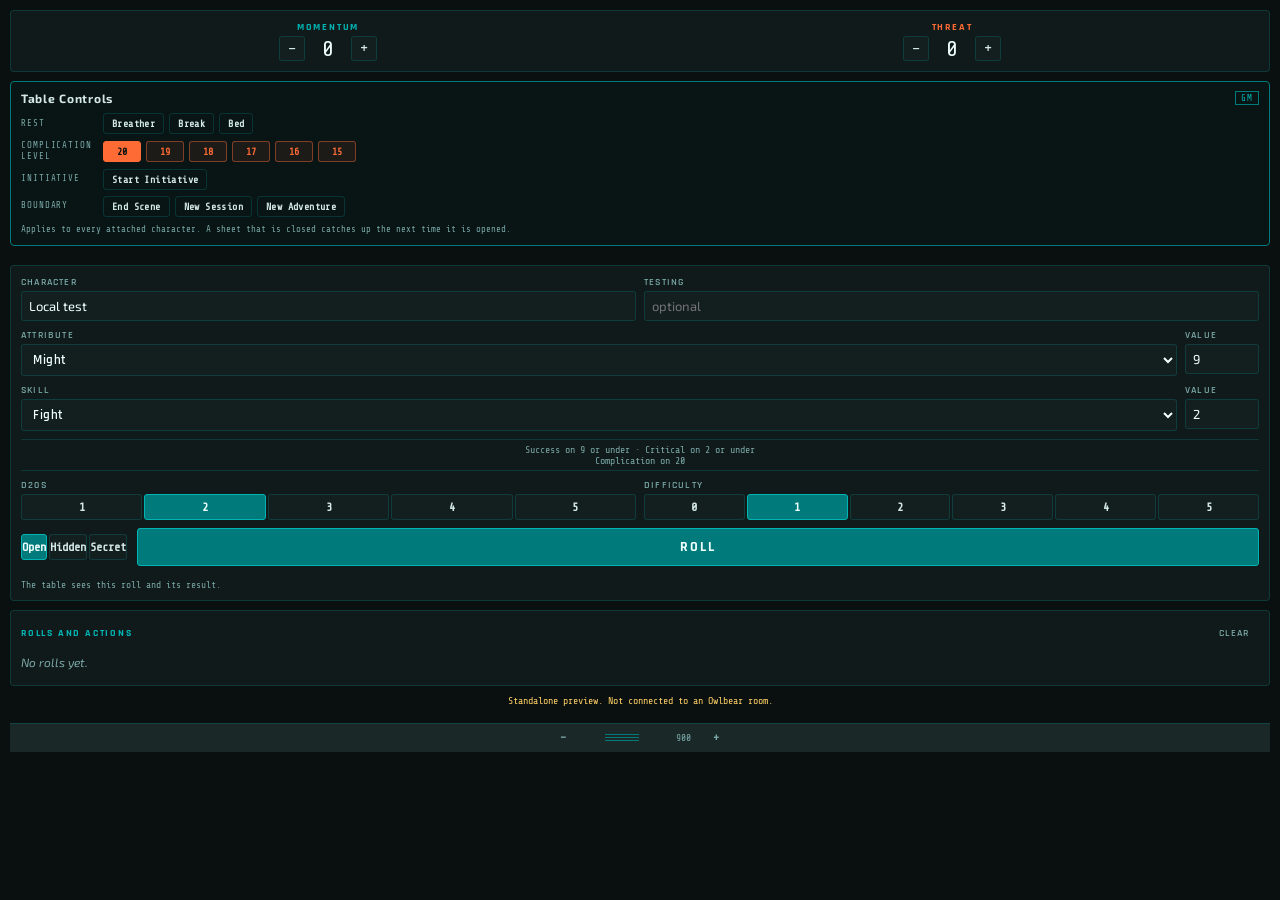
==== beta/index.html @ dbab76f7 "Beta channel: 1.5 GM tools for testing (live files unchanged) Adds beta/ only. Built by dnm-cc/tools" ====
<!DOCTYPE html>
<html lang="en">
<head>
<meta charset="UTF-8">
<meta name="viewport" content="width=device-width, initial-scale=1.0">
<title>D&amp;M Rolls and Actions</title>
<link rel="preconnect" href="https://fonts.googleapis.com">
<link rel="preconnect" href="https://fonts.gstatic.com" crossorigin>
<link href="https://fonts.googleapis.com/css2?family=Rajdhani:wght@500;600;700&family=Exo+2:wght@400;500;600&family=Share+Tech+Mono&display=swap" rel="stylesheet">
<link rel="stylesheet" href="style.css">
</head>
<body>

<div id="app">

  <!-- 0.9.10. Reported from play: in a room with no GM, a player presses + on Momentum,
       the sheet moves and the pool never does. That is the design working — only the
       GM's background page writes room metadata, so with no GM nobody writes anything
       and every pool change is dropped. The single-writer rule is what stops two
       clients clobbering each other and is worth keeping; what was wrong is that it
       failed SILENTLY, so the tools looked broken rather than unattended. -->
  <p id="no-gm" class="no-gm" hidden>No GM in this room. Rolls still show, but Momentum,
    Threat and the shared log will not save until a GM joins.</p>

  <section class="pools">
    <div class="pool">
      <span class="pool-label">Momentum</span>
      <div class="pool-controls">
        <button class="step" data-pool="momentum" data-delta="-1" aria-label="Spend momentum">&minus;</button>
        <span class="pool-value" id="momentum-value">0</span>
        <button class="step" data-pool="momentum" data-delta="1" aria-label="Gain momentum">+</button>
      </div>
    </div>
    <div class="pool threat">
      <span class="pool-label">Threat</span>
      <div class="pool-controls">
        <button class="step" data-pool="threat" data-delta="-1" aria-label="Spend threat">&minus;</button>
        <span class="pool-value" id="threat-value">0</span>
        <button class="step" data-pool="threat" data-delta="1" aria-label="Add threat">+</button>
      </div>
    </div>
  </section>

  <!-- GM only. Hidden entirely for players by roller.js, not merely disabled: these
       push a boundary to every character at the table, and it should not look like
       something a player might be allowed to press. -->
  <section id="gm-panel" class="gm-panel" hidden>
    <div class="gm-panel-head">
      <h2>Table Controls</h2>
      <!-- 1.5. Lit while the GM has rushed the table: the three rests below are greyed
           until the next End Scene. -->
      <span id="rushed-badge" class="rushed-badge" hidden
        title="No rest before the next scene (GM Guide p.101). Lift it in GM Tools.">Rushed</span>
      <span class="gm-badge">GM</span>
    </div>
    <div class="gm-group">
      <span class="gm-group-label">Rest</span>
      <div class="gm-buttons">
        <button class="gm-btn" data-epoch="breather">Breather</button>
        <button class="gm-btn" data-epoch="break">Break</button>
        <button class="gm-btn" data-epoch="bed">Bed</button>
      </div>
    </div>
    <!-- 0.9.5. The Complication threshold for the whole room. The rulebook says a
         natural 20 complicates; lowering this makes a scene harder for everyone at
         once, which is the GM's lever and nobody else's. Threat-coloured because it
         raises the danger, the same thing Threat measures. -->
    <div class="gm-group">
      <span class="gm-group-label">Complication Level</span>
      <div class="gm-buttons" id="comp-at-seg">
        <button class="gm-btn danger" data-comp="20">20</button>
        <button class="gm-btn danger" data-comp="19">19</button>
        <button class="gm-btn danger" data-comp="18">18</button>
        <button class="gm-btn danger" data-comp="17">17</button>
        <button class="gm-btn danger" data-comp="16">16</button>
        <button class="gm-btn danger" data-comp="15">15</button>
      </div>
    </div>
    <div class="gm-group">
      <span class="gm-group-label">Initiative</span>
      <div class="gm-buttons">
        <button class="gm-btn" id="init-start">Start Initiative</button>
      </div>
    </div>
    <div class="gm-group">
      <span class="gm-group-label">Boundary</span>
      <div class="gm-buttons">
        <button class="gm-btn" data-epoch="scene">End Scene</button>
        <button class="gm-btn" data-epoch="session">New Session</button>
        <button class="gm-btn" data-epoch="adventure">New Adventure</button>
      </div>
    </div>
    <p class="gm-note">Applies to every attached character. A sheet that is closed
      catches up the next time it is opened.</p>
  </section>

  <!-- 1.5. GM Tools: every way the GM gains and spends Threat, round tickers, hazards,
       starting Threat and the NPC roster. Drawn by gmpanel.js, which draws the same
       panel in its own docked popover (gm.html) when popped out. GM only. -->
  <section id="gm-tools" class="gm-panel gm-tools" hidden></section>

  <!-- 0.9.0, shared with the table from 1.4, and the initiative tracker folded into
       it in 1.4B. It was a separate panel for one release and printed the same four
       names the party list was already printing, with a different set of buttons
       beside them. One list, one row per combatant. -->
  <section id="party-panel" class="party-panel" hidden>
    <div class="gm-panel-head">
      <h2>Party</h2>
      <span class="gm-badge">GM</span>
      <span id="init-round" class="init-round" hidden></span>
      <button type="button" id="init-next" class="gm-btn init-next" hidden>Next Round</button>
      <button type="button" id="init-end" class="ghost" hidden>End</button>
      <button type="button" id="party-share" class="ghost party-share"
        title="Whether the players can see this panel">Shared</button>
      <button type="button" id="party-backup" class="ghost party-backup"
        title="Every character in this scene, as codes you can keep">Back up</button>
    </div>
    <ol id="party-list" class="party-list"></ol>
    <!-- GM only, and only while a round is running. Auto-grows the way the sheet's
         Injuries and Truths do: type a name, press enter, a fresh blank appears. -->
    <div id="init-add-row" class="init-add" hidden>
      <input type="text" id="init-add" class="init-add-input" placeholder="Add an adversary…"
        maxlength="32" spellcheck="false" autocomplete="off">
    </div>
    <p class="gm-note" id="party-note">A character catches up when its sheet is next
      opened. Not synced means the character has never met this room and has nothing
      to catch up on.</p>

    <!-- 1.3. Filled by renderBackup(). A textarea rather than a straight download
         because an extension runs in an iframe Owlbear owns, and whether a
         programmatic download is permitted there is Owlbear's decision, not ours.
         Select-and-copy always works; the download button is the convenience. -->
    <div id="backup" class="backup" hidden>
      <div class="backup-head">
        <span id="backup-summary" class="backup-summary"></span>
        <button type="button" id="backup-copy" class="ghost">Copy</button>
        <button type="button" id="backup-download" class="ghost">Download</button>
        <button type="button" id="backup-close" class="ghost">Close</button>
      </div>
      <textarea id="backup-text" class="backup-text" readonly rows="6"
        spellcheck="false"></textarea>
      <p class="gm-note">Keep this somewhere outside Owlbear. Any one of these codes
        pastes back in through Attach D&amp;M character on a token.</p>
    </div>

    <!-- 1.3. Characters whose token has left the scene. Only ever shown while NO
         token holds that character, so there is never a choice between two copies
         and never a click that can put a stale one over a live one. -->
    <div id="recovery" class="recovery" hidden>
      <div class="recovery-head">
        <h3>Lost characters</h3>
        <span id="recovery-count" class="recovery-count"></span>
      </div>
      <ol id="recovery-list" class="recovery-list"></ol>
      <p class="gm-note">These were on tokens that are no longer in this scene. Saved
        in this browser only, for 30 days. A character disappears from this list as
        soon as a token is carrying it again.</p>
    </div>
  </section>

  <section class="roller">
    <div id="char-banner" class="char-banner" hidden></div>
    <div class="grid-2">
      <label>Character
        <input type="text" id="char-name" placeholder="Name" maxlength="24">
      </label>
      <label>Testing
        <input type="text" id="roll-label" placeholder="optional" maxlength="40">
      </label>
    </div>

    <div class="stat-row">
      <label class="stat-pick">Attribute
        <select id="attr-key">
          <option value="might">Might</option>
          <option value="quickness">Quickness</option>
          <option value="insight">Insight</option>
          <option value="resolve">Resolve</option>
        </select>
      </label>
      <label class="stat-val">Value
        <input type="number" id="attr-val" min="0" max="20" value="9">
      </label>
    </div>

    <div class="stat-row">
      <label class="stat-pick">Skill
        <select id="skill-key">
          <option value="fight">Fight</option>
          <option value="move">Move</option>
          <option value="operate">Operate</option>
          <option value="sneak">Sneak</option>
          <option value="study">Study</option>
          <option value="survive">Survive</option>
          <option value="talk">Talk</option>
        </select>
      </label>
      <label class="stat-val">Value
        <input type="number" id="skill-val" min="0" max="20" value="2">
      </label>
    </div>

    <p class="rule-hint" id="rule-hint"></p>

    <div class="grid-2">
      <label>d20s
        <div class="segmented" id="dice-seg">
          <button data-dice="1">1</button>
          <button data-dice="2" class="on">2</button>
          <button data-dice="3">3</button>
          <button data-dice="4">4</button>
          <button data-dice="5">5</button>
        </div>
      </label>
      <label>Difficulty
        <div class="segmented" id="diff-seg">
          <button data-diff="0">0</button>
          <button data-diff="1" class="on">1</button>
          <button data-diff="2">2</button>
          <button data-diff="3">3</button>
          <button data-diff="4">4</button>
          <button data-diff="5">5</button>
        </div>
      </label>
    </div>

    <!-- 0.9.3. Three modes, replacing the GM-only Hidden checkbox.
         OPEN   — the table sees the roll and the result.
         HIDDEN — the table sees THAT you rolled, and nothing else. Anyone may use
                  it: a player concealing a result is ordinary play, and the table
                  still knows a roll happened.
         SECRET — nothing is sent at all, so no one can tell a roll occurred. GM
                  only, deliberately: a player rolling with no trace is the one
                  thing a shared log exists to prevent. -->
    <div class="roll-row">
      <div class="conceal" id="conceal-wrap">
        <div class="segmented" id="conceal-seg">
          <button data-conceal="open" class="on">Open</button>
          <button data-conceal="hidden">Hidden</button>
          <button data-conceal="secret" id="conceal-secret" hidden>Secret</button>
        </div>
      </div>
      <button id="roll-btn" class="primary">Roll</button>
    </div>
    <p class="conceal-hint" id="conceal-hint"></p>
  </section>

  <section class="log-section">
    <div class="log-header">
      <h2>Rolls and Actions</h2>
      <div class="log-header-actions">
        <button id="clear-log" class="ghost" hidden>Clear</button>
      </div>
    </div>
    <ol id="log" class="log"></ol>
  </section>

  <p id="status" class="status"></p>

  <!-- 0.9.3. Owlbear sizes the popover from the manifest and gives the viewer no
       edge to grab, so this IS the bottom edge: drag it and the panel follows.
       0.9.2 put +/- buttons in the log header instead, which was not what anyone
       means by resizable and was below the fold on a tall panel besides. The
       buttons survive here as the keyboard-reachable path, beside the grip. -->
  <div id="resizer" class="resizer" title="Drag to resize the panel">
    <button id="shorter" class="ghost icon-btn" aria-label="Make the panel shorter">&minus;</button>
    <div class="resizer-grip" role="separator" aria-label="Drag to resize the panel">
      <span></span><span></span><span></span>
    </div>
    <span id="height-value" class="height-value">900</span>
    <button id="taller" class="ghost icon-btn" aria-label="Make the panel taller">+</button>
  </div>
</div>

<script type="module" src="roller.js"></script>
</body>
</html>
---- beta/style.css ----
/* -------------------------------------------------------------
   Palette lifted from dnm-character-creator.html v1.10 so the panel
   reads as the same product as the character creator.
   ------------------------------------------------------------- */
:root {
  --teal: #00B4B4;
  --teal-dim: #007a7a;
  --teal-glow: rgba(0, 180, 180, 0.25);
  --teal-faint: rgba(0, 180, 180, 0.08);
  --bg: #0a0f0f;
  --bg3: #131e1e;
  --bg4: #1a2828;
  --panel: #111a1a;
  --border: rgba(0, 180, 180, 0.2);
  --border-bright: rgba(0, 180, 180, 0.6);
  --text: #d4e8e8;
  --text-dim: #7aa8a8;
  --text-bright: #f0ffff;
  --accent: #ff6b35;
  --warning: #ffd166;
  --font-display: 'Rajdhani', sans-serif;
  --font-body: 'Exo 2', sans-serif;
  --font-mono: 'Share Tech Mono', monospace;
}

* { margin: 0; padding: 0; box-sizing: border-box; }

body {
  padding: 10px;
  background: var(--bg);
  color: var(--text);
  font-family: var(--font-body);
  font-size: 13px;
}

#app { display: flex; flex-direction: column; gap: 9px; }

section {
  background: var(--panel);
  border: 1px solid var(--border);
  border-radius: 4px;
  padding: 10px;
}

label {
  display: flex;
  flex-direction: column;
  gap: 3px;
  font-family: var(--font-display);
  font-size: 10px;
  font-weight: 600;
  color: var(--text-dim);
  text-transform: uppercase;
  letter-spacing: .12em;
}

input[type="text"], input[type="number"], select {
  background: var(--bg3);
  border: 1px solid var(--border);
  border-radius: 3px;
  color: var(--text-bright);
  padding: 6px 7px;
  font-size: 13px;
  font-family: var(--font-body);
  width: 100%;
}
select { font-family: var(--font-display); font-weight: 600; letter-spacing: .04em; }
input:focus, select:focus { outline: none; border-color: var(--border-bright); box-shadow: 0 0 0 2px var(--teal-faint); }

/* Pools ---------------------------------------------------- */
.pools { display: flex; gap: 10px; }
.pool { flex: 1; text-align: center; }
.pool-label {
  display: block;
  font-family: var(--font-display);
  font-size: 10px;
  font-weight: 700;
  letter-spacing: .18em;
  text-transform: uppercase;
  color: var(--teal);
  margin-bottom: 3px;
}
.pool.threat .pool-label { color: var(--accent); }
.pool-controls { display: flex; align-items: center; justify-content: center; gap: 8px; }
.pool-value {
  font-family: var(--font-mono);
  font-size: 22px;
  min-width: 30px;
  color: var(--text-bright);
}
/* 0.9.7. A run of presses is summed and sent once, so between the last press and the
   room confirming it this number is the client's expectation rather than the room's
   answer. Dimmed and underlined while that is true: the value is right, and the panel
   is not pretending it has been agreed yet. */
.pool-value.unsettled {
  opacity: 0.72;
  text-decoration: underline dotted;
  text-underline-offset: 3px;
}

button {
  font-family: var(--font-display);
  font-weight: 600;
  cursor: pointer;
  border-radius: 3px;
  border: 1px solid var(--border);
  background: var(--bg3);
  color: var(--text);
  padding: 5px 9px;
  font-size: 13px;
}
button:hover:not(:disabled) { border-color: var(--border-bright); color: var(--text-bright); }
button:disabled { opacity: .25; cursor: not-allowed; }

.step { width: 26px; padding: 4px 0; font-size: 15px; line-height: 1; }

.primary {
  flex: 1;
  background: var(--teal-dim);
  border-color: var(--teal);
  color: var(--text-bright);
  font-size: 14px;
  font-weight: 700;
  letter-spacing: .16em;
  text-transform: uppercase;
  padding: 9px 20px;
}
.primary:hover { background: var(--teal); color: var(--bg); }

.ghost { background: none; border-color: transparent; color: var(--text-dim); font-size: 10px; letter-spacing: .1em; text-transform: uppercase; }
.ghost:hover { color: var(--accent); border-color: transparent; }

/* Roller --------------------------------------------------- */
.roller { display: flex; flex-direction: column; gap: 8px; }
.grid-2 { display: grid; grid-template-columns: 1fr 1fr; gap: 8px; }
.stat-row { display: grid; grid-template-columns: 1fr 74px; gap: 8px; }

.rule-hint {
  font-family: var(--font-mono);
  font-size: 10px;
  color: var(--text-dim);
  text-align: center;
  padding: 4px 0;
  border-top: 1px solid var(--border);
  border-bottom: 1px solid var(--border);
}
/* 0.9.10. The Complication clause on its own line. It wrapped to two lines anyway, so
   the break is put where it reads. */
.rule-hint-comp { display: block; }
/* Threat's colour, because a raised Complication range IS extra danger — the same thing
   Threat measures — and a player who misses the change plays on the wrong odds. */
.rule-hint-comp.raised { color: var(--accent); }

/* 0.9.10. Warning colour rather than Threat's orange: nothing is wrong with the game,
   something is missing from the room. */
.no-gm {
  background: rgba(255, 209, 102, 0.12);
  border: 1px solid var(--warning);
  border-radius: 4px;
  color: var(--warning);
  font-size: 11px;
  line-height: 1.45;
  padding: 8px 10px;
}

.segmented { display: flex; gap: 2px; }
.segmented button { flex: 1; padding: 5px 0; font-family: var(--font-mono); font-size: 12px; }
.segmented button.on {
  background: var(--teal-dim);
  border-color: var(--teal);
  color: var(--text-bright);
}

.roll-row { display: flex; align-items: center; gap: 10px; }
.hidden-toggle {
  flex-direction: row;
  align-items: center;
  gap: 5px;
  color: var(--warning);
  font-size: 10px;
  white-space: nowrap;
}
.hidden-toggle input { accent-color: var(--warning); width: auto; }

/* Log ------------------------------------------------------ */
.log-header { display: flex; justify-content: space-between; align-items: center; margin-bottom: 4px; }
.log-header h2 {
  font-family: var(--font-display);
  font-size: 10px;
  font-weight: 700;
  text-transform: uppercase;
  letter-spacing: .18em;
  color: var(--teal);
}

/* 0.9.2: was a flat 220px, which meant a taller panel produced more empty space and
   the same eight visible entries. Viewport-relative so the log actually uses the
   height the resize control buys, with a floor for short windows. */
.log { list-style: none; max-height: clamp(200px, 46vh, 1000px); overflow-y: auto; }
.log .empty { color: var(--text-dim); font-style: italic; padding: 6px 0; font-size: 12px; }

.entry { border-top: 1px solid var(--border); padding: 7px 0; }
.entry:first-child { border-top: none; }
/* 0.9.2: tinted as well as rule-marked, so a hidden roll is separable from a public
   one while scanning the log rather than only on reading the entry. */
.entry.is-hidden { border-left: 2px solid var(--warning); padding-left: 7px;
  background: rgba(255, 209, 102, 0.04); }

.entry-head { display: flex; gap: 7px; align-items: baseline; flex-wrap: wrap; }
.entry-head strong {
  font-family: var(--font-display);
  font-size: 13px;
  font-weight: 700;
  letter-spacing: .04em;
  color: var(--text-bright);
}
.entry-label { color: var(--text-dim); font-size: 11px; font-style: italic; }
.entry-test { font-family: var(--font-mono); font-size: 10px; color: var(--text-dim); margin-top: 2px; }

.dice { display: flex; gap: 4px; margin: 5px 0; flex-wrap: wrap; }
.die {
  width: 24px; height: 24px;
  display: grid; place-items: center;
  border-radius: 3px;
  font-family: var(--font-mono);
  font-size: 12px;
  background: var(--bg3);
  border: 1px solid var(--border);
  color: var(--text-dim);
}
.die.success { background: var(--teal-dim); border-color: var(--teal); color: var(--text-bright); }
/* 1.2. The same yellow the character sheet paints a critical, not teal. A crit is the
   rarest and best thing a roll can do, and it read as just another success here while it
   glowed on the sheet — the same die in two colours depending on where you looked. Both
   halves already defined --warning as #ffd166; only this rule disagreed. */
.die.crit {
  background: var(--warning); border-color: var(--warning); color: var(--bg);
  font-weight: 700;
  box-shadow: 0 0 12px rgba(255,209,102,0.5);
}
.die.complication { background: rgba(255,107,53,.15); border-color: var(--accent); color: var(--accent); font-weight: 700; }

/* v0.8.0: GM table controls. Visually separated from the roll controls above it,
   because pressing one of these affects every character at the table rather than
   just this window. */
.gm-panel {
  border: 1px solid var(--teal-dim);
  background: rgba(0, 122, 122, 0.06);
  padding: 9px 10px;
  margin-bottom: 10px;
}
/* 1.3: gap and an auto margin rather than space-between, because the Party head
   gained a third child and space-between would have spread the badge away from the
   button it belongs beside. */
.gm-panel-head {
  display: flex; align-items: center; gap: 8px;
  margin-bottom: 8px;
}
.gm-panel-head h2 { margin: 0; font-size: 12px; letter-spacing: 0.06em; margin-right: auto; }
.gm-badge {
  font-family: var(--font-mono); font-size: 9px; letter-spacing: 0.12em;
  color: var(--teal); border: 1px solid var(--teal-dim); padding: 1px 5px;
}
.gm-group { display: flex; align-items: center; gap: 8px; margin-bottom: 6px; }
.gm-group-label {
  font-family: var(--font-mono); font-size: 9px; letter-spacing: 0.1em;
  /* 0.9.5B: was 56px, which wrapped "Complication Level" mid-word and pushed the
     number buttons out of line with the rows above and below it. Sized to the
     longest label rather than the shortest, and given a line-height so a two-line
     label still sits level with its buttons. */
  text-transform: uppercase; color: var(--text-dim); width: 74px; flex: none;
  line-height: 1.25;
}
.gm-buttons { display: flex; flex-wrap: wrap; gap: 5px; }
.gm-btn {
  font-family: var(--font-mono); font-size: 10px; letter-spacing: 0.04em;
  padding: 4px 8px; cursor: pointer;
  background: transparent; color: var(--text); border: 1px solid var(--border);
}
.gm-btn:hover:not(:disabled) { border-color: var(--teal); color: var(--teal); }
.gm-btn:disabled { opacity: 0.4; cursor: not-allowed; }
/* Armed state for the two-step confirm. Deliberately loud: an armed button is one
   click from affecting every character at the table. */
.gm-btn.armed {
  border-color: var(--accent); color: var(--accent);
  background: rgba(255, 107, 53, 0.12);
}
.gm-note {
  font-family: var(--font-mono); font-size: 9px; line-height: 1.5;
  color: var(--text-dim); margin: 6px 0 0;
}

/* v0.9.0: party panel. Same framing as the table controls above it — this is GM
   furniture, not something a player is meant to be looking at — but it is read
   rather than pressed, so the rows are quiet and the status is the only colour. */
.party-panel {
  border: 1px solid var(--teal-dim);
  background: rgba(0, 122, 122, 0.06);
  padding: 9px 10px;
  margin-bottom: 10px;
}
.party-list { list-style: none; max-height: clamp(150px, 24vh, 560px); overflow-y: auto; }
.party-row { border-top: 1px solid var(--border); padding: 6px 0; }
.party-row:first-child { border-top: none; }
/* 1.3: wraps, and the name has a floor. The row was three children and is now up
   to six, and .party-name is the only one that gives way — with overflow:hidden its
   automatic minimum size is 0, so without a floor it collapses to nothing and its
   neighbours spill over where it used to be. That is the same fault that put the
   sheet's Roll button outside the panel in 2.1; a zero-width flex child does not
   clip, it overlaps. */
.party-head { display: flex; align-items: baseline; gap: 8px; flex-wrap: wrap; }
.party-name {
  font-family: var(--font-display); font-size: 13px; font-weight: 700;
  letter-spacing: .04em; color: var(--text-bright);
  flex: 1 1 9ch; min-width: 9ch;
  overflow: hidden; text-overflow: ellipsis; white-space: nowrap;
}
.party-spirit { font-family: var(--font-mono); font-size: 10px; color: var(--text-dim); flex: none; }
/* 1.3. Exhaustion initials and the injury count. Both warning yellow, the same
   --warning the sheet uses for a critical, because both mean the same thing at a
   glance: look here before you decide what happens next. */
.party-exhaustion { display: inline-flex; gap: 3px; flex: none; }
.party-mark {
  font-family: var(--font-mono);
  font-size: 9px;
  line-height: 1;
  padding: 2px 3px;
  border: 1px solid var(--warning);
  border-radius: 2px;
  color: var(--warning);
  cursor: help;
}
.party-injuries {
  font-family: var(--font-mono);
  font-size: 10px;
  color: var(--warning);
  flex: none;
  cursor: help;
}

.party-status {
  font-family: var(--font-mono); font-size: 9px; letter-spacing: .1em;
  text-transform: uppercase; padding: 1px 5px; border: 1px solid; flex: none;
}
.party-status.is-current { color: var(--teal); border-color: var(--teal-dim); }
.party-status.is-behind { color: var(--accent); border-color: var(--accent); background: rgba(255,107,53,.12); }
.party-status.is-unsynced { color: var(--text-dim); border-color: var(--border); }
.party-detail { font-family: var(--font-mono); font-size: 9px; color: var(--accent); margin-top: 3px; }
.party-empty { color: var(--text-dim); font-style: italic; padding: 6px 0; font-size: 12px; }

.entry-sum { font-family: var(--font-mono); font-size: 10px; color: var(--text-dim); }
.entry-sum.pass { color: var(--teal); }
.entry-sum.fail { color: var(--accent); }

/* v1.17: action entries. Marked down the left edge so a GM scanning the feed can tell
   at a glance which lines are dice and which are somebody spending from a pool. The
   label is not italic here, unlike a roll's optional label, because on an action it
   carries the actual content — the ability or item name. */
.entry.entry-action { border-left: 2px solid var(--teal-dim); padding-left: 7px; }
.entry.entry-action .entry-label { font-style: normal; color: var(--text); }
.entry-sum.pool-momentum { color: var(--teal); }
.entry-sum.pool-threat { color: var(--accent); }

.status { font-size: 10px; color: var(--warning); min-height: 13px; text-align: center; font-family: var(--font-mono); }

/* Selected-character banner --------------------------------- */
.char-banner {
  font-family: var(--font-mono); font-size: 10px;
  background: var(--teal-faint); border: 1px solid var(--teal-dim);
  border-radius: 3px; padding: 5px 7px; color: var(--teal);
  display: flex; justify-content: space-between; gap: 8px;
}
.char-banner .warn { color: var(--accent); }
input[readonly] { opacity: .7; cursor: not-allowed; }

/* ============================================================
   SCROLLBARS (0.9.2)
   ------------------------------------------------------------
   The panel inherits the browser's default scrollbars, which on Windows are a
   light grey slab against a near-black panel and are the most obviously
   un-themed thing in the extension. Styled with both the standard properties
   and the WebKit pseudo-elements: Firefox reads the former, Chromium and the
   Owlbear desktop build read the latter, and neither alone covers the table.
   ============================================================ */
* {
  scrollbar-width: thin;
  scrollbar-color: var(--teal-dim) var(--bg);
}

*::-webkit-scrollbar { width: 10px; height: 10px; }
*::-webkit-scrollbar-track {
  background: var(--bg);
  border-left: 1px solid var(--border);
}
*::-webkit-scrollbar-thumb {
  background: linear-gradient(180deg, var(--teal-dim), #05494a);
  border: 1px solid var(--border-bright);
  border-radius: 0;              /* squared off, matching the panel chrome */
}
*::-webkit-scrollbar-thumb:hover {
  background: var(--teal);
  box-shadow: 0 0 8px var(--teal-glow);
}
*::-webkit-scrollbar-corner { background: var(--bg); }

/* ============================================================
   PANEL RESIZER (0.9.3)
   ------------------------------------------------------------
   Owlbear sizes the popover from the manifest and gives the viewer no edge to
   grab. This strip is the substitute bottom edge: sticky to the foot of the
   page so it is always reachable, whatever the log is doing above it.

   0.9.2 shipped +/- buttons in the log header instead. Nobody found them, and
   they were not resizing in the sense anyone means it. They remain here beside
   the grip because a drag is not keyboard reachable.
   ============================================================ */
.resizer {
  position: sticky;
  bottom: 0;
  display: flex;
  align-items: center;
  justify-content: center;
  gap: 8px;
  padding: 5px 8px;
  margin-top: 6px;
  background: var(--bg4);
  border-top: 1px solid var(--border);
  cursor: ns-resize;
  touch-action: none;          /* the drag is ours, not the browser's scroll */
  user-select: none;
}

.resizer:hover { border-top-color: var(--border-bright); }
.resizer.is-dragging { background: var(--teal-faint); border-top-color: var(--teal); }

/* Three short bars: the conventional "this is draggable" mark. */
.resizer-grip {
  display: flex;
  flex-direction: column;
  gap: 2px;
  padding: 4px 22px;
  cursor: ns-resize;
}

.resizer-grip span {
  display: block;
  width: 34px;
  height: 1px;
  background: var(--teal-dim);
}

.resizer:hover .resizer-grip span,
.resizer.is-dragging .resizer-grip span { background: var(--teal); }

.height-value {
  font-family: var(--font-mono);
  font-size: 0.6rem;
  color: var(--text-dim);
  min-width: 28px;
  text-align: center;
}

.icon-btn {
  font-family: var(--font-mono);
  font-size: 0.72rem;
  line-height: 1;
  padding: 2px 7px;
  min-width: 0;
  cursor: pointer;
}

.icon-btn:disabled { opacity: 0.35; cursor: default; box-shadow: none; }

/* ============================================================
   HIDDEN ROLL BADGE (0.9.2)
   ------------------------------------------------------------
   Warning-coloured and boxed, deliberately unlike every other tag in the log.
   The previous treatment appended "(hidden)" to the character name in the same
   weight and colour, which read as part of the name. Whether a roll reached
   the table is the one thing about it that must not be missable.
   ============================================================ */
.entry-hidden-tag {
  font-family: var(--font-mono);
  font-size: 0.55rem;
  letter-spacing: 0.14em;
  text-transform: uppercase;
  padding: 1px 5px;
  margin-left: 6px;
  white-space: nowrap;
  border: 1px solid;
}

/* Two colours because they mean two different things, and reading one as the other
   is a real misunderstanding at the table: HIDDEN told the others you rolled,
   SECRET told them nothing. Warning amber for the first, accent orange for the
   second, which is the stronger signal in this palette. */
.entry-hidden-tag.is-hidden {
  color: var(--warning);
  border-color: rgba(255, 209, 102, 0.5);
  background: rgba(255, 209, 102, 0.1);
}

.entry-hidden-tag.is-secret {
  color: var(--accent);
  border-color: rgba(255, 107, 53, 0.55);
  background: rgba(255, 107, 53, 0.12);
}

/* The mode picker under the Roll button. */
.conceal { display: flex; align-items: center; }
.conceal-hint {
  font-family: var(--font-mono);
  font-size: 0.6rem;
  color: var(--text-dim);
  margin: 6px 0 0;
  min-height: 1em;
}


/* ============================================================
   COMPLICATION RANGE + MOMENTUM CLAIM (0.9.5)
   ============================================================ */

/* Threat-coloured, because lowering the Complication range raises the danger, which
   is the thing Threat measures. Distinct from the boundary buttons beside them so a
   press meant for End Scene is not aimed here by mistake. */
.gm-btn.danger {
  color: var(--accent);
  border-color: rgba(255, 107, 53, 0.45);
  background: rgba(255, 107, 53, 0.08);
  min-width: 38px;
}

.gm-btn.danger:hover:not(:disabled) {
  border-color: var(--accent);
  box-shadow: 0 0 10px rgba(255, 107, 53, 0.35);
}

/* The chosen threshold. Filled rather than outlined, so the current setting reads at
   a glance from across the panel. */
.gm-btn.danger.on {
  background: var(--accent);
  color: var(--bg);
  border-color: var(--accent);
}

.claim-momentum {
  display: inline-block;
  margin-top: 5px;
  font-family: var(--font-mono);
  font-size: 0.55rem;
  letter-spacing: 0.1em;
  text-transform: uppercase;
  padding: 3px 8px;
  color: var(--teal);
  border: 1px solid var(--teal-dim);
  background: var(--teal-faint);
  cursor: pointer;
}

.claim-momentum:hover:not(:disabled) {
  border-color: var(--teal);
  color: var(--text-bright);
  box-shadow: 0 0 10px var(--teal-glow);
}

/* Greyed once taken, and greyed for anyone it does not belong to. Both are "you
   cannot press this", so they look the same. */
.claim-momentum:disabled {
  opacity: 0.4;
  cursor: default;
  box-shadow: none;
  border-style: dashed;
}

/* -------------------------------------------------------------
   Lost characters and backups (1.3)
   ------------------------------------------------------------- */
.recovery, .backup {
  margin-top: 10px;
  padding-top: 8px;
  border-top: 1px solid var(--border);
}
.recovery-head { display: flex; align-items: center; gap: 6px; margin-bottom: 6px; }
.recovery-head h3 {
  margin: 0; font-family: var(--font-display); font-size: 11px;
  letter-spacing: 0.06em; color: var(--warning); font-weight: 700;
}
.recovery-count {
  font-family: var(--font-mono); font-size: 9px; color: var(--warning);
  border: 1px solid var(--warning); border-radius: 2px; padding: 0 4px;
}
.recovery-list { list-style: none; max-height: clamp(120px, 20vh, 400px); overflow-y: auto; }
.recovery-row { border-top: 1px solid var(--border); padding: 6px 0; }
.recovery-row:first-child { border-top: none; }
.recovery-head-row { display: flex; align-items: baseline; gap: 8px; flex-wrap: wrap; }
.recovery-name {
  font-family: var(--font-display); font-size: 12px; font-weight: 700;
  letter-spacing: .04em; color: var(--text-bright);
  /* Same floor the party row needs, and for the same reason: with overflow
     hidden its automatic minimum size is 0, so it would collapse rather than
     ellipsise and let the timestamp sit on top of it. */
  flex: 1 1 9ch; min-width: 9ch;
  overflow: hidden; text-overflow: ellipsis; white-space: nowrap;
}
.recovery-when { font-family: var(--font-mono); font-size: 9px; color: var(--text-dim); flex: none; }
.recovery-actions { display: flex; flex-wrap: wrap; gap: 4px; margin-top: 4px; }
.recovery-actions .ghost { padding: 2px 4px; }
.recovery-forget { margin-left: auto; }

.backup-head { display: flex; align-items: center; gap: 6px; margin-bottom: 6px; flex-wrap: wrap; }
.backup-summary {
  font-family: var(--font-mono); font-size: 10px; color: var(--text-dim);
  margin-right: auto;
}
.backup-text {
  width: 100%;
  background: var(--bg);
  color: var(--text);
  border: 1px solid var(--border);
  font-family: var(--font-mono);
  font-size: 10px;
  padding: 6px;
  resize: vertical;
}

/* -------------------------------------------------------------
   Initiative (1.4, folded into the party panel in 1.4B)
   -------------------------------------------------------------
   There is no initiative panel any more — these style the initiative half of a
   party row, and the round controls in the party header. */
.init-round {
  font-family: var(--font-mono); font-size: 10px; letter-spacing: .08em;
  color: var(--teal); border: 1px solid var(--teal-dim); padding: 1px 5px;
  flex: none;
}
.init-next { font-size: 10px; padding: 2px 6px; flex: none; }
/* Lit when everyone has acted. It never fires on its own — a round that ended itself
   while someone was still deciding would be worse than no tracker — so this is an
   invitation, not a state. */
.gm-btn.ready {
  border-color: var(--teal); color: var(--bg); background: var(--teal);
  box-shadow: 0 0 8px var(--teal-glow);
}
/* Done. Dimmed rather than struck through or reordered: the row has to stay where it
   is so the order still reads, and legible so the GM can undo it. */
.party-row.is-acted .party-name { color: var(--text-dim); opacity: .55; }
.party-row.is-acted .party-spirit,
.party-row.is-acted .party-exhaustion,
.party-row.is-acted .party-injuries { opacity: .55; }
.init-moves { display: inline-flex; flex-direction: column; gap: 1px; flex: none; }
.init-move { font-size: 8px; line-height: 1; padding: 1px 3px; letter-spacing: 0; }
.init-move:disabled { opacity: .25; cursor: default; }
.init-move:disabled:hover { color: var(--text-dim); }
.init-hidden-mark {
  font-family: var(--font-mono); font-size: 9px; color: var(--warning);
  border: 1px solid var(--warning); border-radius: 2px; padding: 0 3px;
  flex: none; cursor: help;
}
.party-row-actions { display: flex; gap: 3px; flex: none; margin-left: auto; }
.party-row-actions .ghost { padding: 2px 4px; }
.init-drop { color: var(--accent); }
.init-add { margin-top: 6px; }
.init-add-input {
  width: 100%;
  background: var(--bg); color: var(--text);
  border: 1px dashed var(--border); padding: 5px 6px;
  font-family: var(--font-body); font-size: 12px;
}
.init-add-input:focus { border-style: solid; border-color: var(--border-bright); outline: none; }

/* 1.4B: the name is the link to the sheet now, which is what freed the room on the
   row for the initiative controls. Styled as the name it already was — a button
   that looks like a button would just be the old Sheet button wearing a new label. */
.party-name.is-link {
  background: none; border: none; padding: 0; margin: 0;
  text-align: left; cursor: pointer; font: inherit;
  font-family: var(--font-display); font-size: 13px; font-weight: 700;
  letter-spacing: .04em; color: var(--text-bright);
}
.party-name.is-link:hover { color: var(--teal); text-decoration: underline; }
.party-name.is-npc { color: var(--accent); }

/* The GM's switch for whether the table can see the party panel. */
.party-share.is-on { color: var(--teal); }

/* -------------------------------------------------------------
   GM Tools (1.5)
   -------------------------------------------------------------
   The same framing as Table Controls — GM furniture — with sections that fold, because
   the whole of Chapter 4 does not fit open at once beside a roller. Gains are drawn in
   teal and spends in Threat's orange, so the two halves read apart at a glance. */
.gm-tools { padding: 9px 10px; }
.gm-tools.is-popped .gm-panel-head { margin-bottom: 0; }
.gmt-head { flex-wrap: wrap; }
.gmt-threat { display: inline-flex; align-items: baseline; gap: 5px; }
.gmt-threat-label { font-family: var(--font-mono); font-size: 9px; letter-spacing: .12em; text-transform: uppercase; color: var(--accent); }
.gmt-threat-value { font-family: var(--font-mono); font-size: 16px; color: var(--text-bright); }

.gm-sec { border-top: 1px solid var(--border); padding: 4px 0; }
.gm-sec-head {
  display: flex; align-items: center; gap: 6px; cursor: pointer; list-style: none;
  font-family: var(--font-display); font-size: 11px; font-weight: 700;
  letter-spacing: .1em; text-transform: uppercase; color: var(--teal); padding: 3px 0;
}
.gm-sec-head::-webkit-details-marker { display: none; }
.gm-sec-head::before { content: "\25B8"; font-size: 9px; color: var(--text-dim); }
.gm-sec[open] > .gm-sec-head::before { content: "\25BE"; }
.gm-sec-body { padding: 4px 0 6px; display: flex; flex-direction: column; gap: 6px; }

.gm-info {
  font-family: var(--font-mono); font-size: 9px; line-height: 1; color: var(--text-dim);
  border: 1px solid var(--border); border-radius: 50%; width: 14px; height: 14px;
  display: inline-grid; place-items: center; cursor: help;
}

/* The grid of rule buttons. Each cell is a button plus whatever it needs (a stepper, a
   cost readout), and wraps rather than squeezing: a zero-width flex child spills over its
   neighbours, which is the fault layout.test.mjs watches for. */
.gmt-grid { display: flex; flex-direction: column; gap: 4px; }
.gmt-cell, .gmt-row { display: flex; align-items: center; gap: 6px; flex-wrap: wrap; }
.gmt-wrap { flex-wrap: wrap; }
.gmt-cell .gm-btn { flex: 0 1 auto; text-align: left; }
.gm-btn.gmt-gain { color: var(--teal); border-color: var(--teal-dim); }
.gm-btn.gmt-spend { color: var(--accent); border-color: rgba(255, 107, 53, 0.45); }
.gm-btn.gmt-wide { width: 100%; text-align: left; white-space: normal; }
.gm-btn.armed { border-color: var(--accent); color: var(--accent); background: rgba(255, 107, 53, 0.12); }
.gmt-cost { font-family: var(--font-mono); font-size: 10px; color: var(--accent); }
.gmt-mini { font-family: var(--font-mono); font-size: 9px; color: var(--text-dim); text-transform: uppercase; letter-spacing: .08em; }
.gmt-subhead {
  font-family: var(--font-mono); font-size: 9px; letter-spacing: .1em; text-transform: uppercase;
  color: var(--text-dim); margin-top: 6px; cursor: help;
}
.gmt-actions { display: flex; flex-direction: column; gap: 4px; }

.gm-stepper { display: inline-flex; align-items: center; gap: 2px; flex: none; }
.gm-stepper-val { font-family: var(--font-mono); font-size: 12px; min-width: 18px; text-align: center; color: var(--text-bright); }
.gm-step { font-size: 12px; padding: 1px 6px; letter-spacing: 0; }

.gmt-check {
  flex-direction: row; align-items: center; gap: 4px; text-transform: none;
  letter-spacing: 0; font-family: var(--font-body); font-size: 11px; color: var(--text);
  font-weight: 500; cursor: pointer;
}
.gmt-check input { width: auto; accent-color: var(--teal); }

.gmt-banners:empty { display: none; }
.gmt-banner {
  display: flex; align-items: center; gap: 8px; justify-content: space-between;
  font-size: 11px; padding: 6px 8px; border-radius: 3px; margin: 4px 0;
}
.gmt-banner.is-rushed { color: var(--warning); border: 1px solid var(--warning); background: rgba(255, 209, 102, 0.1); }
.rushed-badge {
  font-family: var(--font-mono); font-size: 9px; letter-spacing: .12em; text-transform: uppercase;
  color: var(--warning); border: 1px solid var(--warning); padding: 1px 5px; cursor: help;
}

/* Tickers */
.gmt-ticker { display: flex; align-items: center; gap: 4px; flex-wrap: wrap; }
.gmt-ticker.is-off { opacity: .55; }
.gmt-ticker input[type="checkbox"] { width: auto; accent-color: var(--teal); }
.gmt-ticker-name { flex: 1 1 10ch; min-width: 10ch; padding: 3px 5px; font-size: 12px; }
.gmt-eye.is-on, .gmt-pin.is-on { color: var(--teal); }
.gmt-preset { flex: 1 1 12ch; min-width: 12ch; padding: 4px 5px; font-size: 12px; }
.gmt-total { font-family: var(--font-mono); font-size: 10px; color: var(--accent); margin-right: auto; }

/* Hazard builder */
.gmt-hazard { display: flex; flex-direction: column; gap: 6px; }
.gmt-hazard-name { padding: 4px 6px; font-size: 12px; }
.gmt-hazard-result { font-family: var(--font-mono); font-size: 11px; color: var(--accent); }
.gmt-avoid button, .gmt-stakes button { font-family: var(--font-display); font-size: 11px; padding: 4px 2px; }

/* NPCs */
.gmt-filter { flex: 1 1 10ch; min-width: 10ch; padding: 4px 6px; font-size: 12px; }
.gmt-npc-wrap { border-top: 1px solid var(--border); padding: 5px 0; }
.gmt-npc { display: flex; align-items: center; gap: 6px; flex-wrap: wrap; }
.gmt-npc-name, .gmt-fighter-name {
  background: none; border: none; padding: 0; text-align: left; cursor: pointer;
  font-family: var(--font-display); font-size: 13px; font-weight: 700; letter-spacing: .04em;
  color: var(--accent); flex: 1 1 9ch; min-width: 9ch;
  overflow: hidden; text-overflow: ellipsis; white-space: nowrap;
}
.gmt-npc-name:hover, .gmt-fighter-name:hover { text-decoration: underline; color: var(--text-bright); }
.gmt-npc-actions { display: flex; align-items: center; gap: 4px; flex-wrap: wrap; margin-top: 3px; }
.gmt-npc-actions .ghost { padding: 2px 4px; }
.gmt-tag {
  font-family: var(--font-mono); font-size: 9px; color: var(--text-dim);
  border: 1px solid var(--border); border-radius: 2px; padding: 0 4px; flex: none;
}
.gmt-tag.is-threat { color: var(--accent); border-color: rgba(255, 107, 53, 0.45); }
.gmt-tag.is-sample { color: var(--warning); border-color: rgba(255, 209, 102, 0.5); }
.gmt-sample-note { color: var(--warning); }
.gmt-fighter { display: flex; align-items: center; gap: 5px; flex-wrap: wrap; padding: 4px 0; border-top: 1px solid var(--border); }
.gmt-fighter.is-hidden .gmt-fighter-name { opacity: .8; }
.gmt-fighter .gm-btn { padding: 2px 6px; }
.gmt-pt { font-family: var(--font-mono); font-size: 10px; color: var(--warning); cursor: help; }

.gmt-statblock {
  border-left: 2px solid var(--accent); padding: 4px 0 4px 8px; margin: 2px 0 6px;
  font-size: 11px; line-height: 1.45; display: flex; flex-direction: column; gap: 2px;
}
.gmt-sb-line { font-family: var(--font-mono); font-size: 10px; color: var(--text-bright); }
.gmt-sb-facts { font-family: var(--font-mono); font-size: 10px; color: var(--text-dim); }
.gmt-sb-item b { color: var(--text-bright); font-weight: 600; }
.gmt-sb-notes { font-style: italic; color: var(--text-dim); }
.gmt-sb-source { font-family: var(--font-mono); font-size: 9px; color: var(--text-dim); }

.gmt-editor { display: flex; flex-direction: column; gap: 6px; }
.gmt-field { flex: 1 1 8ch; min-width: 8ch; }
.gmt-field input, .gmt-field textarea { padding: 4px 6px; font-size: 12px; }
.gmt-editor .gmt-row .gmt-field { flex: 1 1 7ch; }

.gmt-log { max-height: clamp(120px, 26vh, 420px); }
.gmt-ref-item summary { cursor: pointer; font-size: 12px; color: var(--text); padding: 2px 0; }
.gmt-ref-quote { font-size: 11px; line-height: 1.5; color: var(--text); margin: 3px 0; font-style: italic; }
.gmt-tip-cite { font-family: var(--font-mono); font-size: 9px; color: var(--teal); }

/* The one floating tooltip. Fixed, so it can leave the section it belongs to, and
   clamped to the viewport in showTip(). */
.gm-tip {
  position: fixed; z-index: 200; pointer-events: none;
  background: var(--bg4); border: 1px solid var(--border-bright); border-radius: 4px;
  padding: 8px 10px; box-shadow: 0 6px 20px rgba(0, 0, 0, .55);
  display: flex; flex-direction: column; gap: 4px;
}
.gm-tip[hidden] { display: none; }
.gm-tip-title { font-family: var(--font-display); font-size: 12px; font-weight: 700; color: var(--text-bright); letter-spacing: .04em; }
.gm-tip-quote { font-size: 11px; line-height: 1.5; color: var(--text); font-style: italic; }
.gm-tip-cite { font-family: var(--font-mono); font-size: 9px; color: var(--teal); letter-spacing: .08em; }
.gm-tip-note { font-size: 11px; line-height: 1.45; color: var(--warning); }

/* The GM's private log lines in the roller's feed. */
.entry.is-gm { border-left-color: var(--warning); background: rgba(255, 209, 102, 0.035); }
.entry-hidden-tag.is-gm { color: var(--warning); border-color: rgba(255, 209, 102, 0.5); background: rgba(255, 209, 102, 0.08); }

/* Rolling for an NPC: the Truth / Default choice in the banner. */
.npc-mode { display: inline-flex; gap: 3px; flex-wrap: wrap; }
.npc-mode-btn { padding: 1px 5px; font-size: 9px; text-transform: none; letter-spacing: 0; color: var(--text-dim); border: 1px solid var(--border); }
.npc-mode-btn.on { color: var(--bg); background: var(--teal); border-color: var(--teal); }
.char-banner { flex-wrap: wrap; }

/* The popped-out page: the dock bar, and the sheet's pad, zoom and resize handles. These
   mirror the creator's .obr-* rules so the two docked panels look like one product. */
.gm-popover-page { padding: 0; }
.gm-popover-page #app { padding: 0 10px 10px; }
.gm-bar {
  position: sticky; top: 0; z-index: 40; display: flex; align-items: center; gap: 8px;
  padding: 7px 10px; margin-bottom: 8px; background: var(--panel); border-bottom: 1px solid var(--border);
}
.gm-close { margin-left: auto; }
.obr-dock { display: flex; align-items: center; gap: 8px; }
.obr-pad {
  display: grid; grid-template-columns: repeat(3, 10px); grid-template-rows: repeat(3, 8px);
  gap: 2px; padding: 3px; border: 1px solid var(--border); border-radius: 3px; flex: none;
}
.obr-pad-cell { padding: 0; border: none; border-radius: 1px; background: var(--border); cursor: pointer; }
.obr-pad-cell:hover:not(:disabled) { background: var(--teal); }
.obr-pad-cell[aria-pressed="true"] { background: var(--teal); cursor: default; opacity: 1; }
.obr-zoomgroup { display: flex; align-items: stretch; border: 1px solid var(--border); border-radius: 3px; overflow: hidden; flex: none; }
.obr-zoom-readout {
  display: flex; align-items: center; padding: 0 6px; font-family: var(--font-mono);
  font-size: 10px; color: var(--text-dim); min-width: 42px; justify-content: center;
}
.obr-dock-btn { font-size: 10px; padding: 4px 8px; border: none; border-radius: 0; background: transparent; color: var(--text-dim); }
.obr-dock-btn:hover { background: var(--teal-dim); color: var(--text-bright); }
.obr-resize { position: fixed; z-index: 90; touch-action: none; }
.obr-resize-w { top: 0; bottom: 0; left: 0; width: 7px; cursor: ew-resize; }
.obr-resize-e { top: 0; bottom: 0; right: 0; width: 7px; cursor: ew-resize; }
.obr-resize-n { left: 0; right: 0; top: 0; height: 7px; cursor: ns-resize; }
.obr-resize-s { left: 0; right: 0; bottom: 0; height: 7px; cursor: ns-resize; }
.obr-resize-nw, .obr-resize-ne, .obr-resize-sw, .obr-resize-se { width: 14px; height: 14px; z-index: 91; }
.obr-resize-nw { top: 0; left: 0; cursor: nwse-resize; }
.obr-resize-ne { top: 0; right: 0; cursor: nesw-resize; }
.obr-resize-sw { bottom: 0; left: 0; cursor: nesw-resize; }
.obr-resize-se { bottom: 0; right: 0; cursor: nwse-resize; }
body.obr-resizing { user-select: none; }
body.obr-resizing .obr-resize { background: var(--teal-dim); }

/* 1.5. Next Round now carries the round's Threat ("Next Round (+3)"), which pushed the
   party header's last button past a 420px panel. The header wraps instead. */
.gm-panel-head { flex-wrap: wrap; }

/* 1.5. A display rule beats the UA's [hidden], so the empty character banner was drawn
   as a bare teal bar above the roller whenever nothing was selected — since the banner
   was introduced. Found while screenshotting the GM tools. */
.char-banner[hidden] { display: none; }
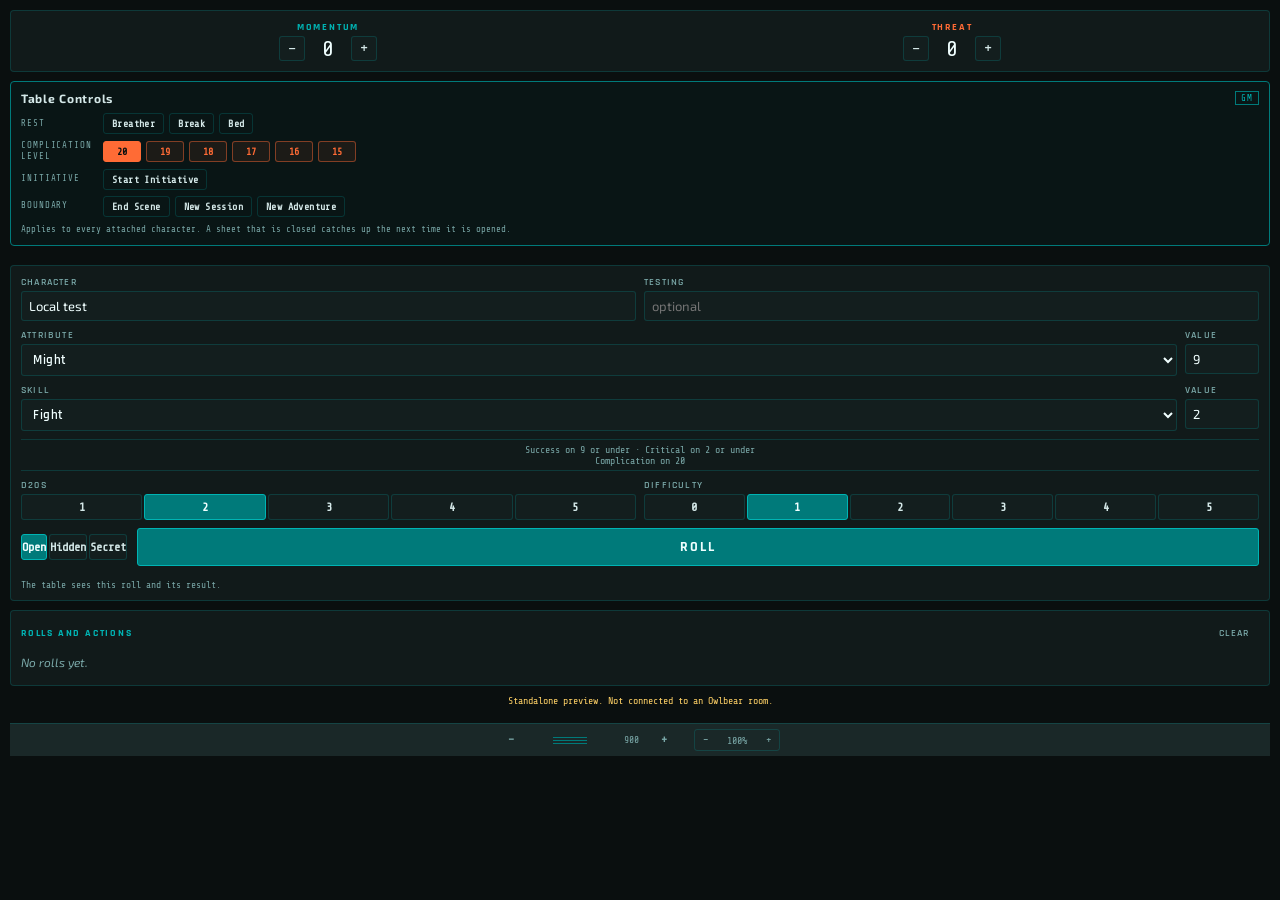
==== commit 746273f1: "Beta: extension 1.7, roller zoom Co-Authored-By: Claude Opus 5.5 <noreply@anthropic.com> Claude-Sess" ====
--- a/beta/index.html
+++ b/beta/index.html
@@ -262,13 +262,22 @@
        0.9.2 put +/- buttons in the log header instead, which was not what anyone
        means by resizable and was below the fold on a tall panel besides. The
        buttons survive here as the keyboard-reachable path, beside the grip. -->
-  <div id="resizer" class="resizer" title="Drag to resize the panel">
-    <button id="shorter" class="ghost icon-btn" aria-label="Make the panel shorter">&minus;</button>
-    <div class="resizer-grip" role="separator" aria-label="Drag to resize the panel">
-      <span></span><span></span><span></span>
-    </div>
-    <span id="height-value" class="height-value">900</span>
-    <button id="taller" class="ghost icon-btn" aria-label="Make the panel taller">+</button>
+</div>
+
+<!-- 1.7. Outside #app on purpose: zoom scales #app, and the bar that sets the zoom
+     stays the same size, so the buttons never move out from under the pointer. The
+     zoom group is the sheet's own (.obr-zoomgroup), so the two read as one control. -->
+<div id="resizer" class="resizer" title="Drag to resize the panel">
+  <button id="shorter" class="ghost icon-btn" aria-label="Make the panel shorter" title="Make the panel shorter">&minus;</button>
+  <div class="resizer-grip" role="separator" aria-label="Drag to resize the panel">
+    <span></span><span></span><span></span>
+  </div>
+  <span id="height-value" class="height-value">900</span>
+  <button id="taller" class="ghost icon-btn" aria-label="Make the panel taller" title="Make the panel taller">+</button>
+  <div class="obr-zoomgroup roller-zoom" role="group" aria-label="Zoom">
+    <button id="zoom-out" type="button" class="obr-dock-btn" aria-label="Zoom out" title="Zoom out. Scales the roller, not the panel.">&minus;</button>
+    <span id="zoom-readout" class="obr-zoom-readout">100%</span>
+    <button id="zoom-in" type="button" class="obr-dock-btn" aria-label="Zoom in" title="Zoom in. Scales the roller, not the panel.">+</button>
   </div>
 </div>
 
--- a/beta/style.css
+++ b/beta/style.css
@@ -330,6 +330,10 @@
   color: var(--warning);
   cursor: help;
 }
+.party-defeated {
+  font-family: var(--font-mono); font-size: 9px; letter-spacing: .06em; text-transform: uppercase;
+  color: var(--bg); background: var(--accent); border-radius: 2px; padding: 0 4px; flex: none;
+}
 .party-injuries {
   font-family: var(--font-mono);
   font-size: 10px;
@@ -422,7 +426,8 @@
   justify-content: center;
   gap: 8px;
   padding: 5px 8px;
-  margin-top: 6px;
+  /* 1.7: 6px of margin plus #app's 9px gap, now that the strip sits outside #app. */
+  margin-top: 15px;
   background: var(--bg4);
   border-top: 1px solid var(--border);
   cursor: ns-resize;
@@ -431,6 +436,9 @@
 }
 
 .resizer:hover { border-top-color: var(--border-bright); }
+/* 1.7: the zoom group shares the strip with the height controls, set apart from them. */
+.resizer .roller-zoom { margin-left: 10px; }
+.resizer .roller-zoom .obr-dock-btn:disabled { opacity: 0.35; cursor: default; }
 .resizer.is-dragging { background: var(--teal-faint); border-top-color: var(--teal); }
 
 /* Three short bars: the conventional "this is draggable" mark. */
@@ -817,6 +825,51 @@
 
 /* The one floating tooltip. Fixed, so it can leave the section it belongs to, and
    clamped to the viewport in showTip(). */
+/* 1.6: Chapter 5 — fighter tools, stat block cards, the Bestiary ---------------- */
+.gmt-fighter.is-down .gmt-fighter-name { text-decoration: line-through; opacity: .65; }
+.gmt-tools {
+  display: flex; flex-direction: column; gap: 5px;
+  margin: 2px 0 4px; padding: 6px 8px;
+  border-left: 2px solid var(--teal-dim); background: var(--teal-faint);
+}
+.gmt-tools .gmt-subhead { margin-top: 4px; }
+.gmt-side button { font-size: 11px; padding: 4px 0; }
+.gmt-fact {
+  font-family: var(--font-mono); font-size: 10px; color: var(--text);
+  border: 1px solid var(--border); border-radius: 3px; padding: 1px 5px;
+}
+.gmt-fact[tabindex] { cursor: help; }
+.gmt-fact.is-down, .gmt-tag.is-down { color: var(--accent); border-color: rgba(255, 107, 53, 0.45); }
+.gmt-sb-facts { display: flex; flex-wrap: wrap; gap: 4px; margin: 3px 0; }
+.gmt-sb-truth { font-style: italic; color: var(--text-bright); font-size: 11px; }
+.gmt-sb-grid { display: grid; grid-template-columns: repeat(4, minmax(0, 1fr)); gap: 2px; margin: 3px 0; }
+.gmt-sb-grid.is-skills { grid-template-columns: repeat(7, minmax(0, 1fr)); }
+.gmt-sb-grid.is-normal { grid-template-columns: repeat(2, minmax(0, 1fr)); cursor: help; }
+.gmt-sb-cell {
+  display: flex; flex-direction: column; align-items: center; min-width: 0;
+  background: var(--bg3); border: 1px solid var(--border); border-radius: 3px; padding: 2px 1px;
+  font-family: var(--font-mono); font-size: 12px; color: var(--text-bright);
+}
+.gmt-sb-cell small {
+  font-family: var(--font-display); font-size: 8px; letter-spacing: .06em; text-transform: uppercase;
+  color: var(--teal); max-width: 100%; overflow: hidden; text-overflow: ellipsis; white-space: nowrap;
+}
+.gmt-sb-cell em { font-style: normal; font-size: 8px; color: var(--text-dim); text-transform: uppercase; letter-spacing: .06em; }
+.gmt-sb-head {
+  font-family: var(--font-display); font-size: 10px; font-weight: 700; letter-spacing: .1em;
+  text-transform: uppercase; color: var(--teal); margin-top: 4px;
+}
+.gmt-sb-head[tabindex] { cursor: help; }
+.gmt-sb-item b.gmt-has-tip { border-bottom: 1px dotted var(--teal); cursor: help; }
+.gmt-npc-line {
+  flex: 1 0 100%; min-width: 0; font-family: var(--font-mono); font-size: 9px; color: var(--text-dim);
+  overflow: hidden; text-overflow: ellipsis; white-space: nowrap;
+}
+.gmt-npc-wrap.is-open { background: var(--teal-faint); }
+.gmt-kind button { font-size: 10px; padding: 3px 6px; flex: 0 0 auto; }
+.gmt-file { font-size: 11px; width: 100%; }
+.gmt-editor select { max-width: 100%; }
+
 .gm-tip {
   position: fixed; z-index: 200; pointer-events: none;
   background: var(--bg4); border: 1px solid var(--border-bright); border-radius: 4px;
@@ -884,3 +937,26 @@
    as a bare teal bar above the roller whenever nothing was selected — since the banner
    was introduced. Found while screenshotting the GM tools. */
 .char-banner[hidden] { display: none; }
+
+/* -------------------------------------------------------------
+   Rerolls (1.5)
+   -------------------------------------------------------------
+   Your own roll's dice are buttons. A picked die is ringed; a die a reroll replaced is
+   struck through in the original row, which stays as it was written. The reroll line
+   and the new result sit beneath it. */
+button.die { cursor: pointer; padding: 0; font-weight: inherit; }
+button.die:hover { border-color: var(--border-bright); }
+.die.is-picked { outline: 2px solid var(--warning); outline-offset: 1px; }
+.die.is-replaced { opacity: .45; text-decoration: line-through; }
+.entry-reroll { font-family: var(--font-mono); font-size: 10px; color: var(--warning); margin-top: 3px; }
+.entry-reroll-label { font-family: var(--font-mono); font-size: 9px; letter-spacing: .12em; text-transform: uppercase; color: var(--text-dim); margin-top: 4px; }
+.reroll-panel { display: flex; flex-wrap: wrap; align-items: center; gap: 4px; margin: 5px 0 2px; padding: 5px 6px; border: 1px dashed var(--warning); border-radius: 3px; }
+.reroll-head { font-family: var(--font-mono); font-size: 10px; color: var(--warning); flex: 1 0 100%; }
+.reroll-opt.is-free { color: var(--teal); border-color: var(--teal-dim); }
+/* The free-reroll reminder: the same --warning yellow the sheet uses for a note that
+   wants your attention before you move on. */
+.reroll-hint {
+  font-size: 10px; line-height: 1.4; color: var(--warning); margin-top: 4px;
+  padding: 3px 6px; border-left: 2px solid var(--warning); background: rgba(255, 209, 102, 0.08);
+  cursor: help;
+}
